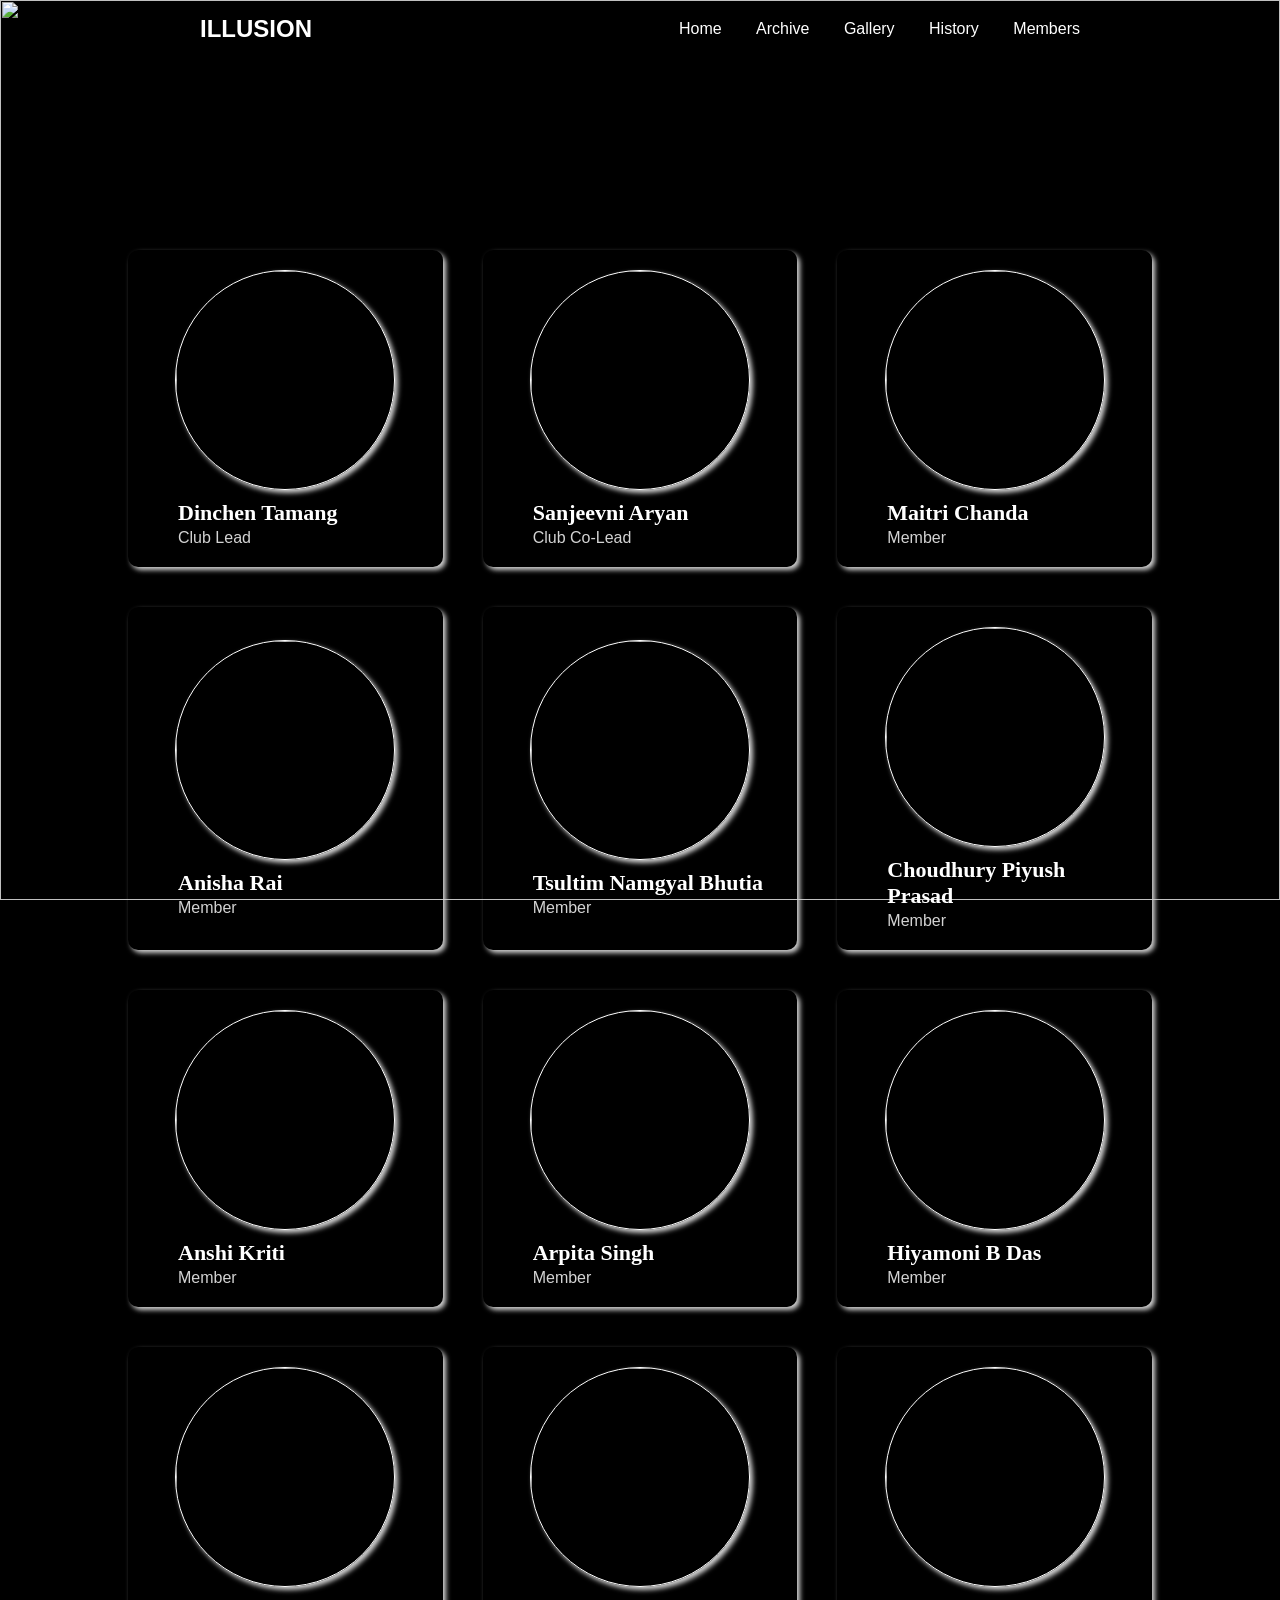
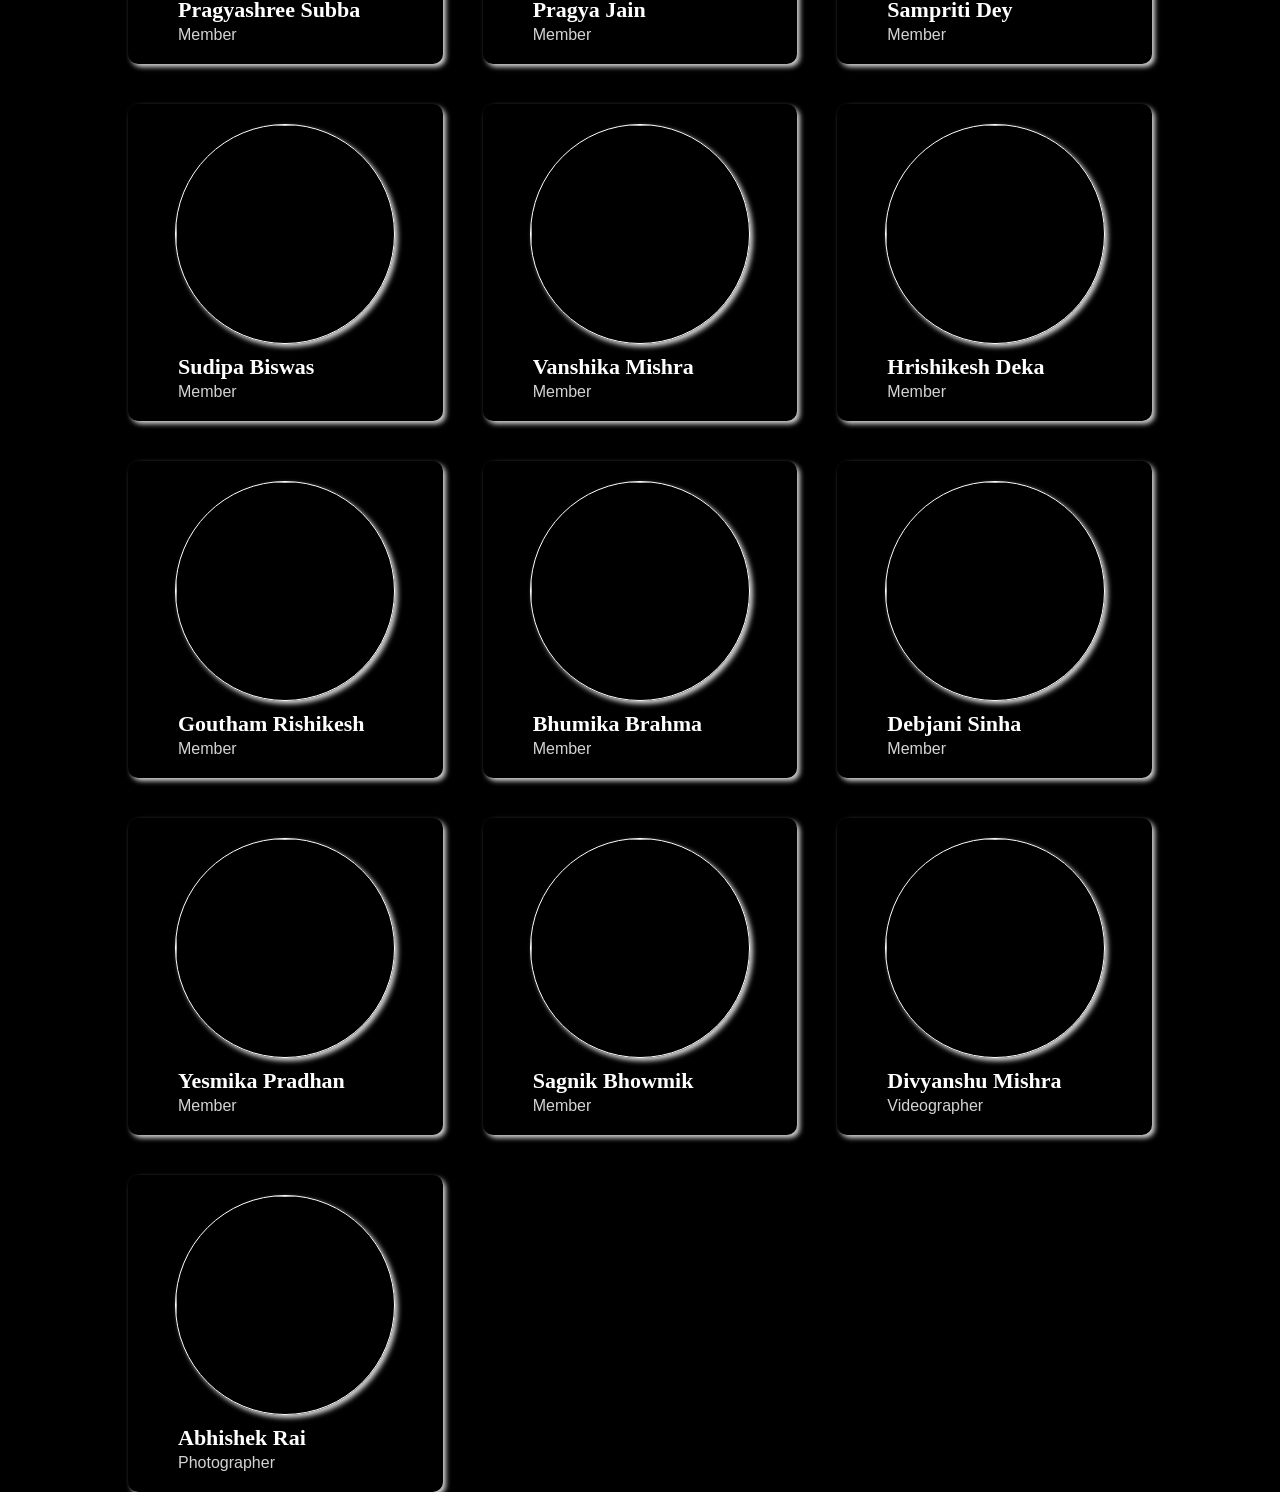
==== members/index.html @ e6c5cc49 "Add files via upload" ====
<!DOCTYPE html>
<html lang="en">
<head>
    <meta charset="UTF-8">
    <meta name="viewport" content="width=device-width, initial-scale=1.0">
    <title>Member</title>
    <link rel="stylesheet" href="style.css">
</head>
<body>
    <header>
        <a href="#" class="brand">Illusion</a>
        <div class="menu-btn">

        </div>
        <div class="navigation">
            <div class="navigation-items">
                <a href="../index.html">Home</a>
                <a href="#">Archive</a>
                <a href="../gallery/index.html">Gallery</a>
                <a href="#">History</a>
                <a href="#">Members</a>
            </div>
        </div>
    </header>
    <section class="home">
        
        <div class="bg">
            <img class="bg-slide active" src="../images/back.png">
        </div>
        
    </section>
    <script type="text/javascript">
        // Navigation for slider:
        const menuBtn=document.querySelector(".menu-btn");
        const navigation=document.querySelector(".navigation");

menuBtn.addEventListener("click",()=>{
    menuBtn.classList.toggle("active"); 
    navigation.classList.toggle("active"); 
})

    </script>
    <div class="container">
        <div class="boxes">
            <div class="box">
                <img src="../images/Members/Dinchen.png">
                <div class="links">
                    <a href="#"><i class="fa-brands fa-instagram"></i></a>
                </div>
                <div class="detail">
                    <h2>Dinchen Tamang</h2>
                    <p>Club Lead</p>
                </div>
            </div>
            <div class="box">
                <img src="../images/Members/Sanju.jpeg">
                <div class="links">
                    <a href="#"><i class="fa-brands fa-instagram"></i></a>
                </div>
                <div class="detail">
                    <h2>Sanjeevni Aryan</h2>
                    <p>Club Co-Lead</p>
                </div>
            </div>
            <div class="box">
                <img src="../images/Members/Maitri.jpg">
                <div class="links">
                    <a href="#"><i class="fa-brands fa-instagram"></i></a>
                </div>
                <div class="detail">
                    <h2>Maitri Chanda</h2>
                    <p>Member</p>
                </div>
            </div>
            <div class="box">
                <img src="../images/Members/Anisha.jpeg">
                <div class="links">
                    <a href="#"><i class="fa-brands fa-instagram"></i></a>
                </div>
                <div class="detail">
                    <h2>Anisha Rai</h2>
                    <p>Member</p>
                </div>
            </div>
            <div class="box">
                <img src="../images/Members/Tsultim.jpg">
                <div class="links">
                    <a href="#"><i class="fa-brands fa-instagram"></i></a>
                </div>
                <div class="detail">
                    <h2>Tsultim Namgyal Bhutia</h2>
                    <p>Member</p>
                </div>
            </div>
            <div class="box">
                <img src="../images/Members/Piyush.png">
                <div class="links">
                    <a href="#"><i class="fa-brands fa-instagram"></i></a>
                </div>
                <div class="detail">
                    <h2>Choudhury Piyush Prasad </h2>
                    <p>Member</p>
                </div>
            </div>
            <div class="box">
                <img src="../images/Members/Anshi.jpeg">
                <div class="links">
                    <a href="#"><i class="fa-brands fa-instagram"></i></a>
                </div>
                <div class="detail">
                    <h2>Anshi Kriti</h2>
                    <p>Member</p>
                </div>
            </div>
            <div class="box">
                <img src="../images/Members/Arpita.png">
                <div class="links">
                    <a href="#"><i class="fa-brands fa-instagram"></i></a>
                </div>
                <div class="detail">
                    <h2>Arpita Singh</h2>
                    <p>Member</p>
                </div>
            </div>
            <div class="box">
                <img src="../images/Members/Hiya.jpeg">
                <div class="links">
                    <a href="#"><i class="fa-brands fa-instagram"></i></a>
                </div>
                <div class="detail">
                    <h2>Hiyamoni B Das</h2>
                    <p>Member</p>
                </div>
            </div>
            <div class="box">
                <img src="../images/Members/Pragyashree.jpg">
                <div class="links">
                    <a href="#"><i class="fa-brands fa-instagram"></i></a>
                </div>
                <div class="detail">
                    <h2>Pragyashree Subba</h2>
                    <p>Member</p>
                </div>
            </div>
            <div class="box">
                <img src="../images/Members/Pragyajain.png">
                <div class="links">
                    <a href="#"><i class="fa-brands fa-instagram"></i></a>
                </div>
                <div class="detail">
                    <h2>Pragya Jain</h2>
                    <p>Member</p>
                </div>
            </div>
            <div class="box">
                <img src="../images/Members/Sampriti.png">
                <div class="links">
                    <a href="#"><i class="fa-brands fa-instagram"></i></a>
                </div>
                <div class="detail">
                    <h2>Sampriti Dey</h2>
                    <p>Member</p>
                </div>
            </div>
            <div class="box">
                <img src="../images/Members/Sudipa.jpg">
                <div class="links">
                    <a href="#"><i class="fa-brands fa-instagram"></i></a>
                </div>
                <div class="detail">
                    <h2>Sudipa Biswas</h2>
                    <p>Member</p>
                </div>
            </div>
            <div class="box">
                <img src="../images/Members/1.png">
                <div class="links">
                    <a href="#"><i class="fa-brands fa-instagram"></i></a>
                </div>
                <div class="detail">
                    <h2>Vanshika Mishra</h2>
                    <p>Member</p>
                </div>
            </div>
            <div class="box">
                <img src="../images/Members/Deka.png">
                <div class="links">
                    <a href="#"><i class="fa-brands fa-instagram"></i></a>
                </div>
                <div class="detail">
                    <h2>Hrishikesh Deka </h2>
                    <p>Member</p>
                </div>
            </div>
            <div class="box">
                <img src="../images/Members/Rishi.jpeg">
                <div class="links">
                    <a href="#"><i class="fa-brands fa-instagram"></i></a>
                </div>
                <div class="detail">
                    <h2>Goutham Rishikesh </h2>
                    <p>Member</p>
                </div>
            </div>
            <div class="box">
                <img src="../images/Members/Bhumika.png">
                <div class="links">
                    <a href="#"><i class="fa-brands fa-instagram"></i></a>
                </div>
                <div class="detail">
                    <h2>Bhumika Brahma</h2>
                    <p>Member</p>
                </div>
            </div>
            <div class="box">
                <img src="../images/Members/Debjani.jpg">
                <div class="links">
                    <a href="#"><i class="fa-brands fa-instagram"></i></a>
                </div>
                <div class="detail">
                    <h2>Debjani Sinha</h2>
                    <p>Member</p>
                </div>
            </div>
            <div class="box">
                <img src="../images/Members/1.png">
                <div class="links">
                    <a href="#"><i class="fa-brands fa-instagram"></i></a>
                </div>
                <div class="detail">
                    <h2>Yesmika Pradhan</h2>
                    <p>Member</p>
                </div>
            </div>
            <div class="box">
                <img src="../images/Members/1.png">
                <div class="links">
                    <a href="#"><i class="fa-brands fa-instagram"></i></a>
                </div>
                <div class="detail">
                    <h2>Sagnik Bhowmik</h2>
                    <p>Member</p>
                </div>
            </div>
            <div class="box">
                <img src="../images/Members/1.png">
                <div class="links">
                    <a href="#"><i class="fa-brands fa-instagram"></i></a>
                </div>
                <div class="detail">
                    <h2>Divyanshu Mishra</h2>
                    <p>Videographer</p>
                </div>
            </div>
            <div class="box">
                <img src="../images/Members/Abhishek.png">
                <div class="links">
                    <a href="#"><i class="fa-brands fa-instagram"></i></a>
                </div>
                <div class="detail">
                    <h2>Abhishek Rai</h2>
                    <p>Photographer</p>
                </div>
            </div>
        </div>
    </div>
</body>
</html>
---- members/style.css ----
@font-face{
    font-family: 'Poppins';
    src: url(fonts/Poppins-Regular.ttf);
}
body{
    background: #000;   /* 🔥 prevents white anywhere */
}
*{
    margin: 0;
    padding: 0;
    box-sizing: border-box;
    font-family: 'Poppins',sans-serif;
}


header{
    z-index: 999;
    position: absolute;
    top:0;
    left:0;
    width: 100%;
    display: flex;
    justify-content: space-between;
    align-items: center;
    padding: 15px 200px;
    transition: 0.5s ease;
}

header .brand{
    color:#fff; 
    font-size: 1.5em;
    font-weight: 700;
    text-transform: uppercase;
    text-decoration: none;
}

header .navigation{
    position: relative;
}

header .navigation .navigation-items a{
    position: relative;
    color: #fff;
    font-size: 1em;
    font-weight: 500;
    text-decoration: none;
    margin-left: 30px;
    transition: 0.3s ease;
}

header .navigation .navigation-items a:before{
    content: '';
    position: absolute;
    background: #fff;
    width: 0;
    height: 3px;
    bottom:0;
    left: 0;
    transition: 0.3s ease;
}

header .navigation .navigation-items a:hover:before{
    width: 100%;

}

section{
    padding:100px 200px;
}

.bg{
    position: relative;
    width: 100%;
    height:100vh;
    display: flex;
    justify-content: center;
    flex-direction: column;
    background: #000;
    overflow: hidden;
}

.bg{
    z-index: 777;
    content: '';
    position: absolute;
    background: linear-gradient(rgba(0,0,0,0.40));
    width: 100%;
    height: 100%;
    top: 0;
    left: 0;
}
.bg .content{
    z-index: 888;
    color: #fff;
    width: 70%;
    margin-top: 50px;
}

.bg .content h1{
    font-size: 4em;
    font-weight: 900;
    text-transform: uppercase;
    letter-spacing: 5px;
    line-height: 75px;
    margin-bottom: 40px;
}

.bg .content h1 span{
    font-size: 1.2em;
    font-weight: 600;
}

.bg .content p{
    margin-bottom: 65px;
}

.bg .content a{
    background: #fff;
    padding: 15px 35px;
    color: #1680AC;
    font-size: 1.1em;
    font-weight: 500;
    text-decoration: none;
    border-radius: 2px;
}

.bg .media-icons{
    z-index: 888;
    position: absolute;
    right: 30px;
    display: flex;
    flex-direction: column;
    transition: 0.5s ease;
}

.bg .media-icons a{
    color:#fff;
    font-size: 1.6em;
    transition: 0.3s ease;
}


.bg .media-icons a:not(:last-child){
    margin-bottom: 20px;
}

.bg .media-icons a:hover{
    transform: scale(1.3);
}
.bg{
    z-index: 000;
    position: absolute;
    top:0;
    left: 0;
    width: 100%;
    height: 100%;
    object-fit: contain;
}

.bg-slide,
.bg{
    position: absolute;
    top: 0;
    left: 0;
    width: 100%;
    height: 100%;       /* VERY IMPORTANT */
    object-fit: cover;  /* fills entire area */
}
.bg-slide{
    position: absolute;
    width: 100%;
    clip-path: circle(0% at 50% 0); 
}
.bg-slide.active{
    clip-path: circle(150.0% at 50% 0);
    transition: 2s ease;
    transition-property: clip-path;
}

.container{
    width:100%;
    min-height:100vh;
    background: #000;
    padding-top: 50px;
}

.boxes{
    width: 80%;
    margin: auto;
    display: grid;
    grid-template-columns: repeat(3,1fr);
    grid-gap: 40px;
}
.box{
    display: flex;
    flex-direction: column;
    align-items: center;
    justify-content: center;
    padding: 20px;
}

.detail h2,
.detail p{
    text-align: center;
    padding: 0;
}
.box{
    position: relative;
    box-shadow: 3px 3px 5px lightgray;
    background: linear-gradient(rgba(0,0,0,0.60));
    border-radius: 10px;
    cursor: pointer;
    user-select: none;
}

.box img{
    width: 220px;
    height: 220px;
    border-radius: 50%;
    position: static;
    top:30px;
    left:40px;
    border: 1px solid white;
    box-shadow: 3px 3px 5px lightgray;
    transition: 1.5s;
}
.links{
    position: static;
    top:50%;
    right:30px;
    transform: translateY(-50%);
}

.links a{
    display: block;
    font-size: 25px;
    margin: 10px 0;
    color: lightgray;
    transition: .5s;
}

.links a.hover{
    color:cyan;
}

.detail{
    position: static;
    bottom:15px;
    width: 100%;
}

.detail h2,.detail p{
    width: 100%;
    text-align: left;
    padding-left: 30px;    
}

.detail h2{
    font-family: cursive;
    color:white;
    font-size: 22px;
    margin-bottom: 3px;
}

.detail p{
    color:lightgray;
}

.box:hover{
    transform:scale(1.01);
    box-shadow: 5px 5px 20px lightgray;
}

.box:hover img{
    transform: scale(1.05);
    box-shadow: 5px 5px 20px gray;
}

@media (max-width:768px){
    .boxes{
        width: 100%;   /* 🔥 full width */
        padding: 0 15px;
    }
    .bg{
        min-height: 100dvh;
    }
    header{
        padding: 12px 20px;
    }

    section{
        padding: 100px 20px;
    }

    .bg .media-icons{
        right:15px;
    }
    header .navigation{
    display: none;
    }

  header .navigation.active{
        position: fixed;
        width: 100%;
        height: 100vh;
        top:0;
        left:0;
        display: flex;
        justify-content: center;
        align-items: center;
        background: rgba(1,1,1,0.5);
    }
    header .navigation .navigation-items a{
        color:#222;
        font-size: 1.2em;
        margin: 20px;
    }

    header .navigation .navigation-items a:before{
        background: #222; 
        height: 5px;
    }
    header .navigation .navigation-items{
        background: #fff;
        width: 600px;
        max-width: 600px;
        margin: 20px;
        padding: 40px;
        display: flex;
        flex-direction: column;
        align-items: center;
        border-radius: 5px;
        box-shadow: 0 5px 25px rgb(1 1 1/20%);
    }
    .menu-btn{
        background: url(../images/menu.png)no-repeat;
        background-size: 30px;
        background-position: center;
        width: 40px;
        height: 40px;
        cursor: pointer;
        transition: 0.3s ease;
    }
    .menu-btn.active{
        z-index: 999;
        background: url(../images/close.png)no-repeat;
        background-size: 25px;
        background-position: center;
        transition: 0.3s ease;
    }
}
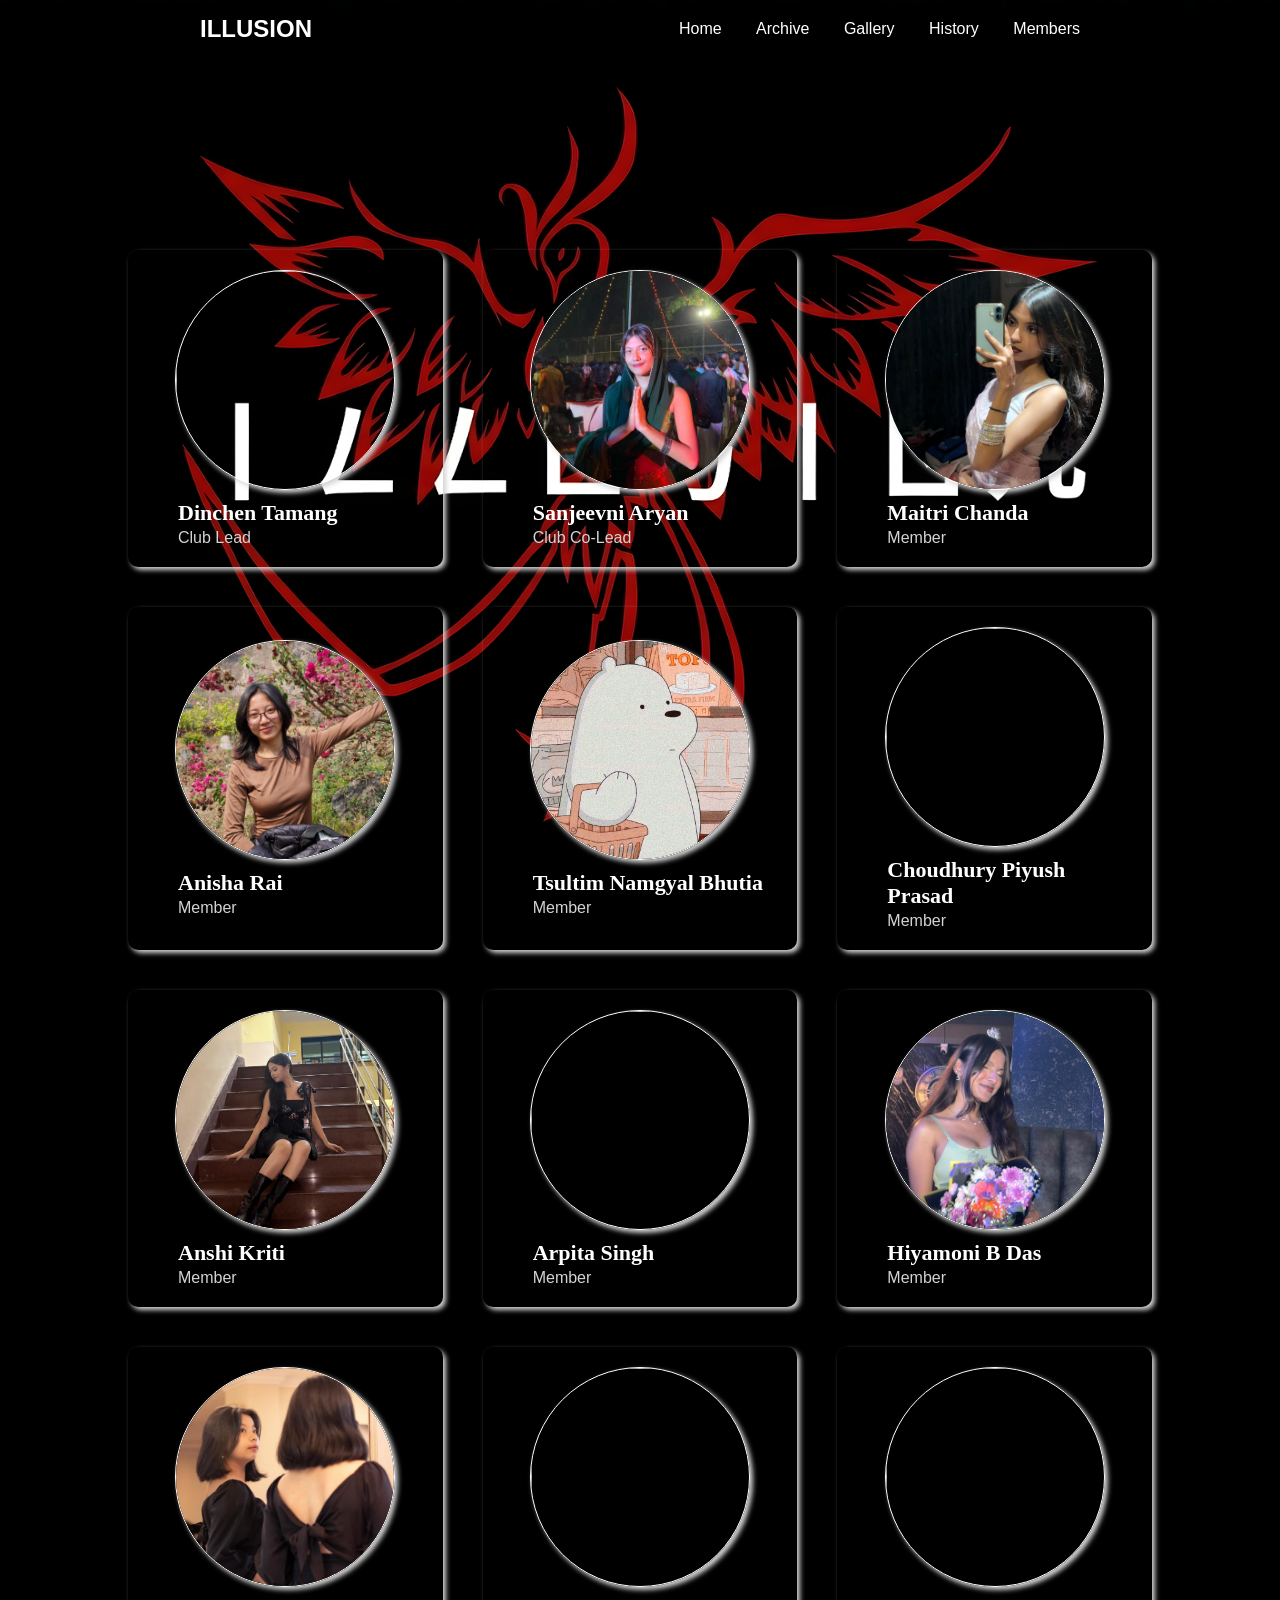
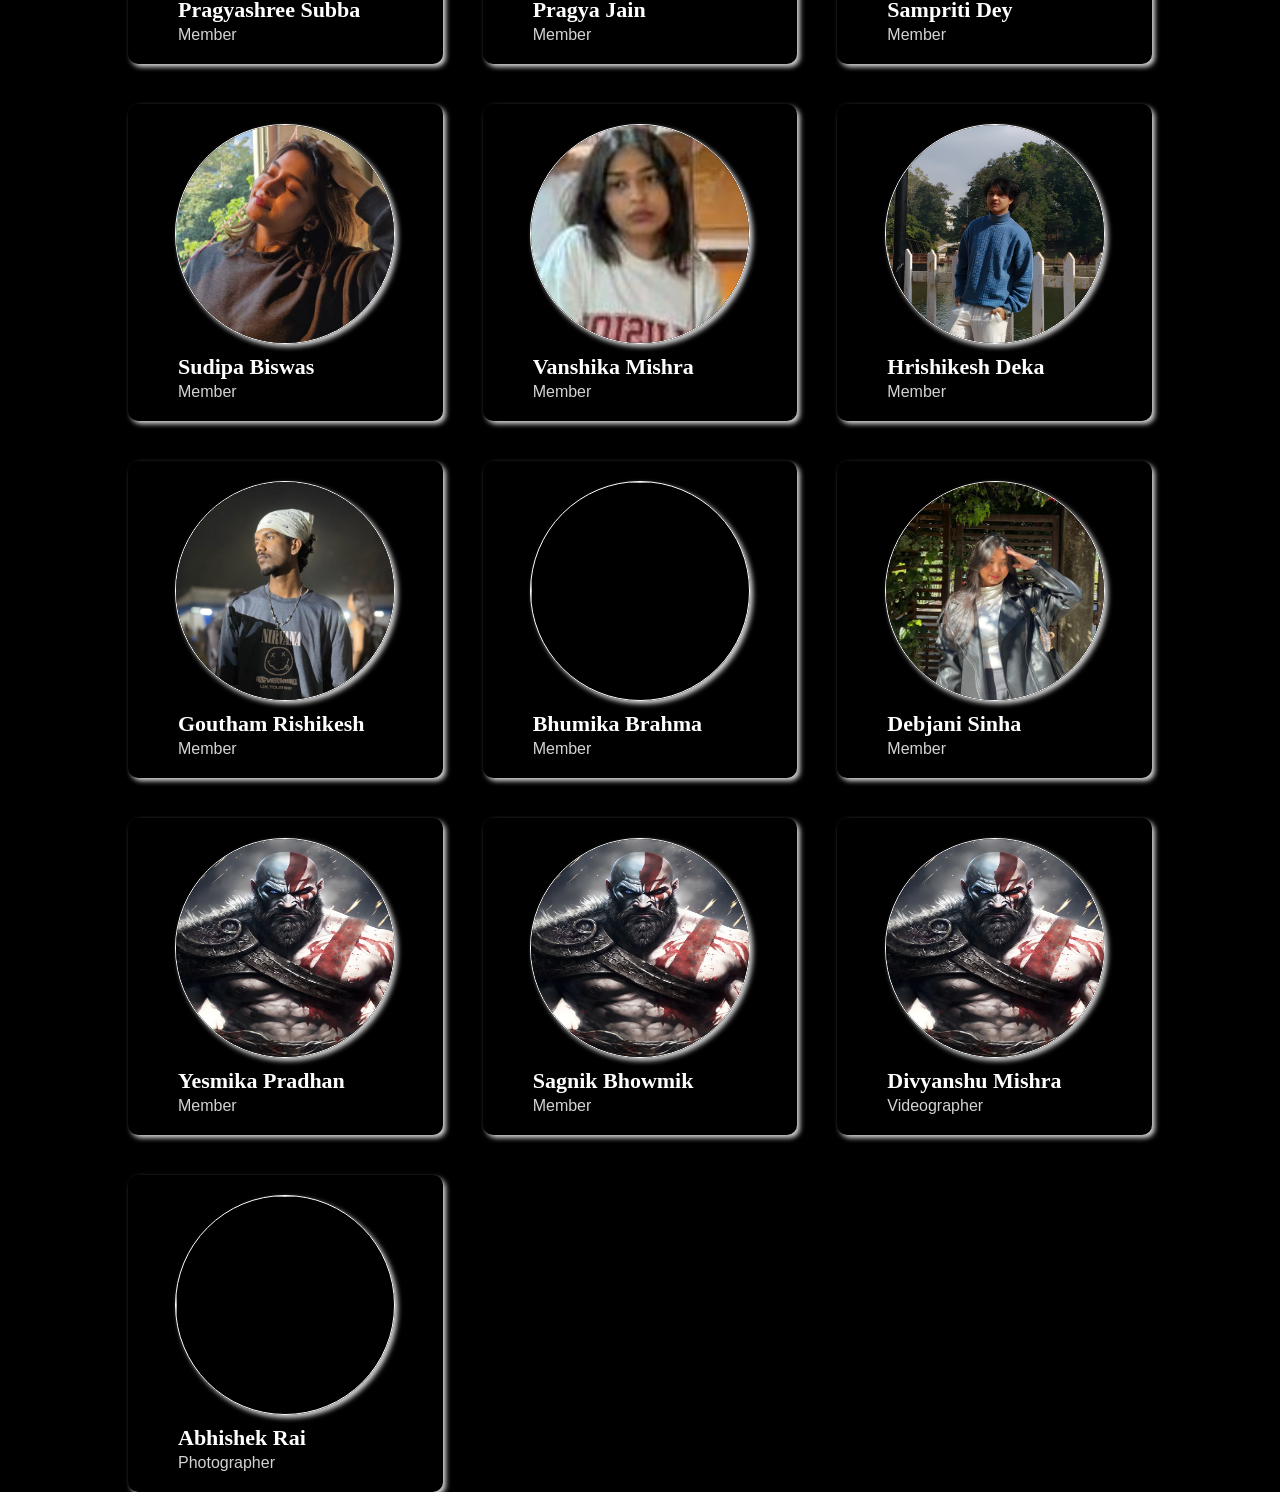
==== commit 13115550: "Update index.html" ====
--- a/members/index.html
+++ b/members/index.html
@@ -173,7 +173,7 @@
                 </div>
             </div>
             <div class="box">
-                <img src="../images/Members/1.png">
+                <img src="../images/Members/Vanshika.jpeg">
                 <div class="links">
                     <a href="#"><i class="fa-brands fa-instagram"></i></a>
                 </div>
@@ -265,4 +265,4 @@
         </div>
     </div>
 </body>
-</html>+</html>
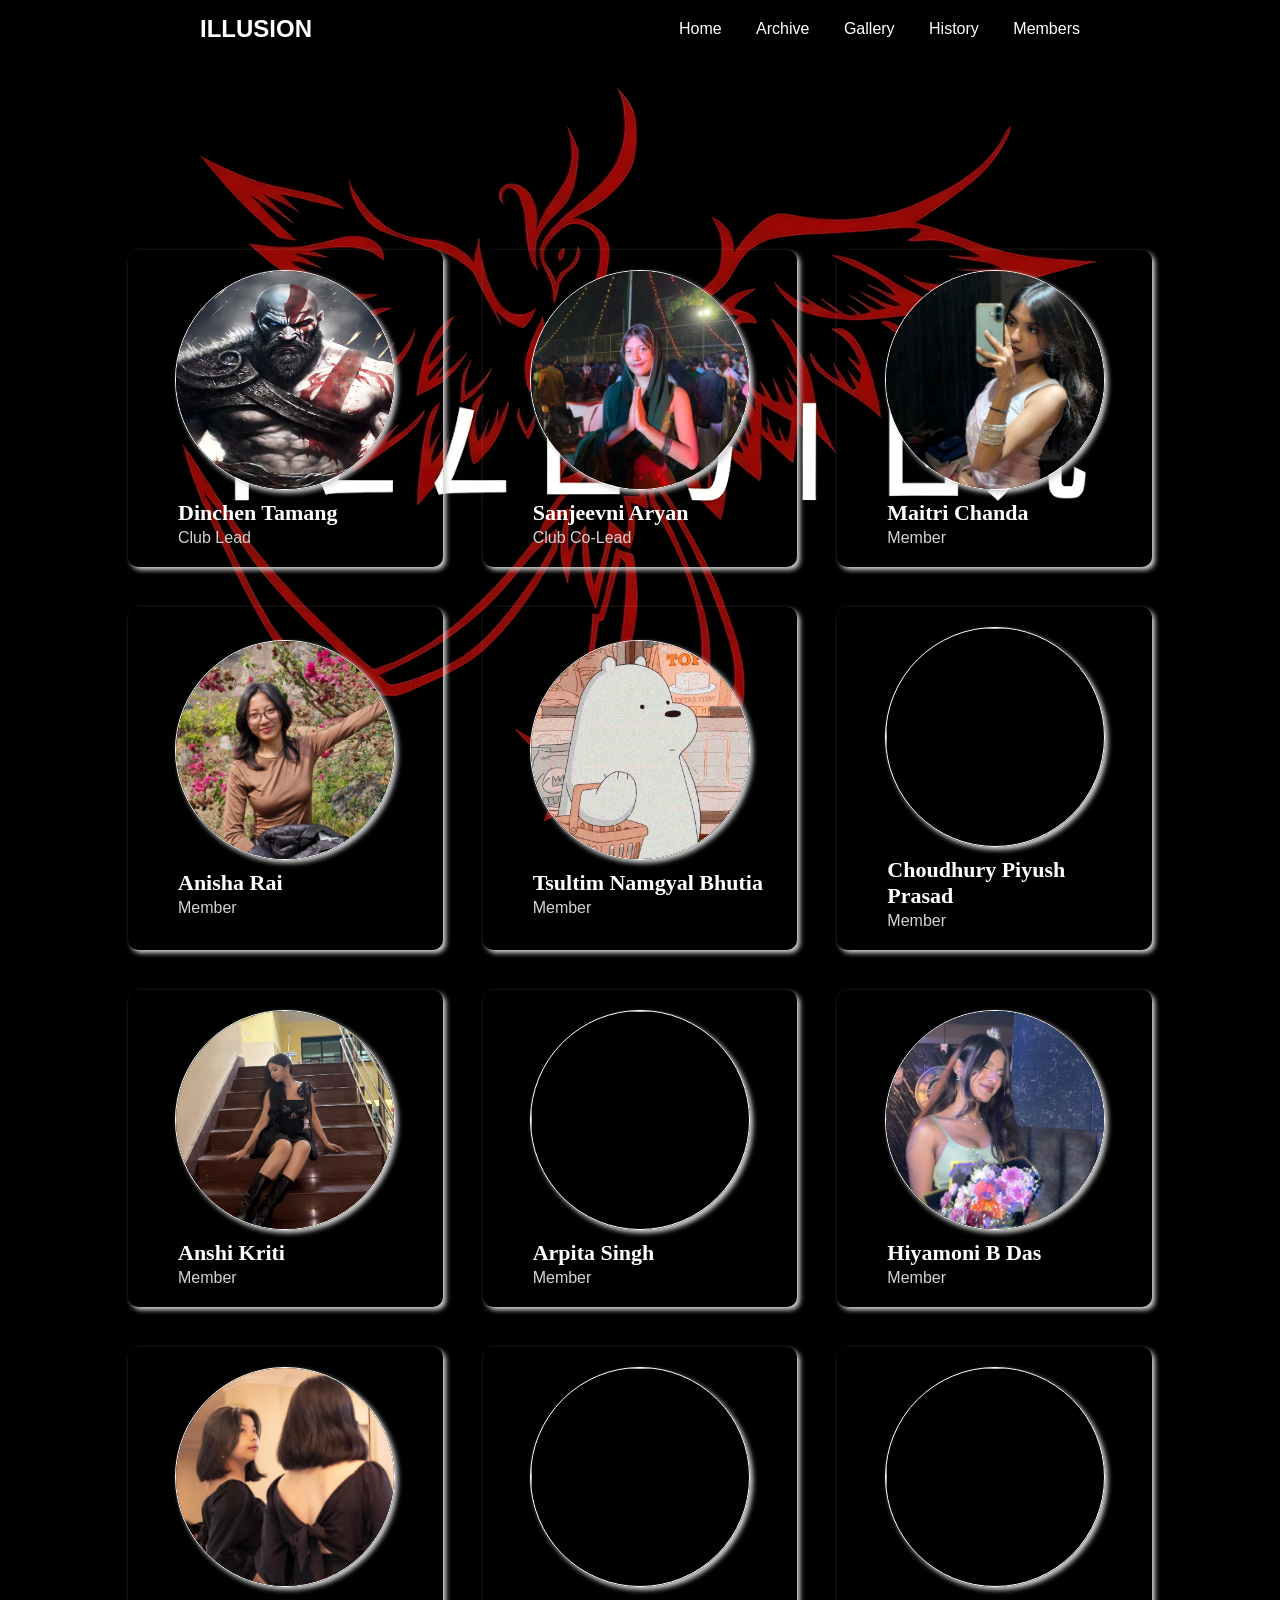
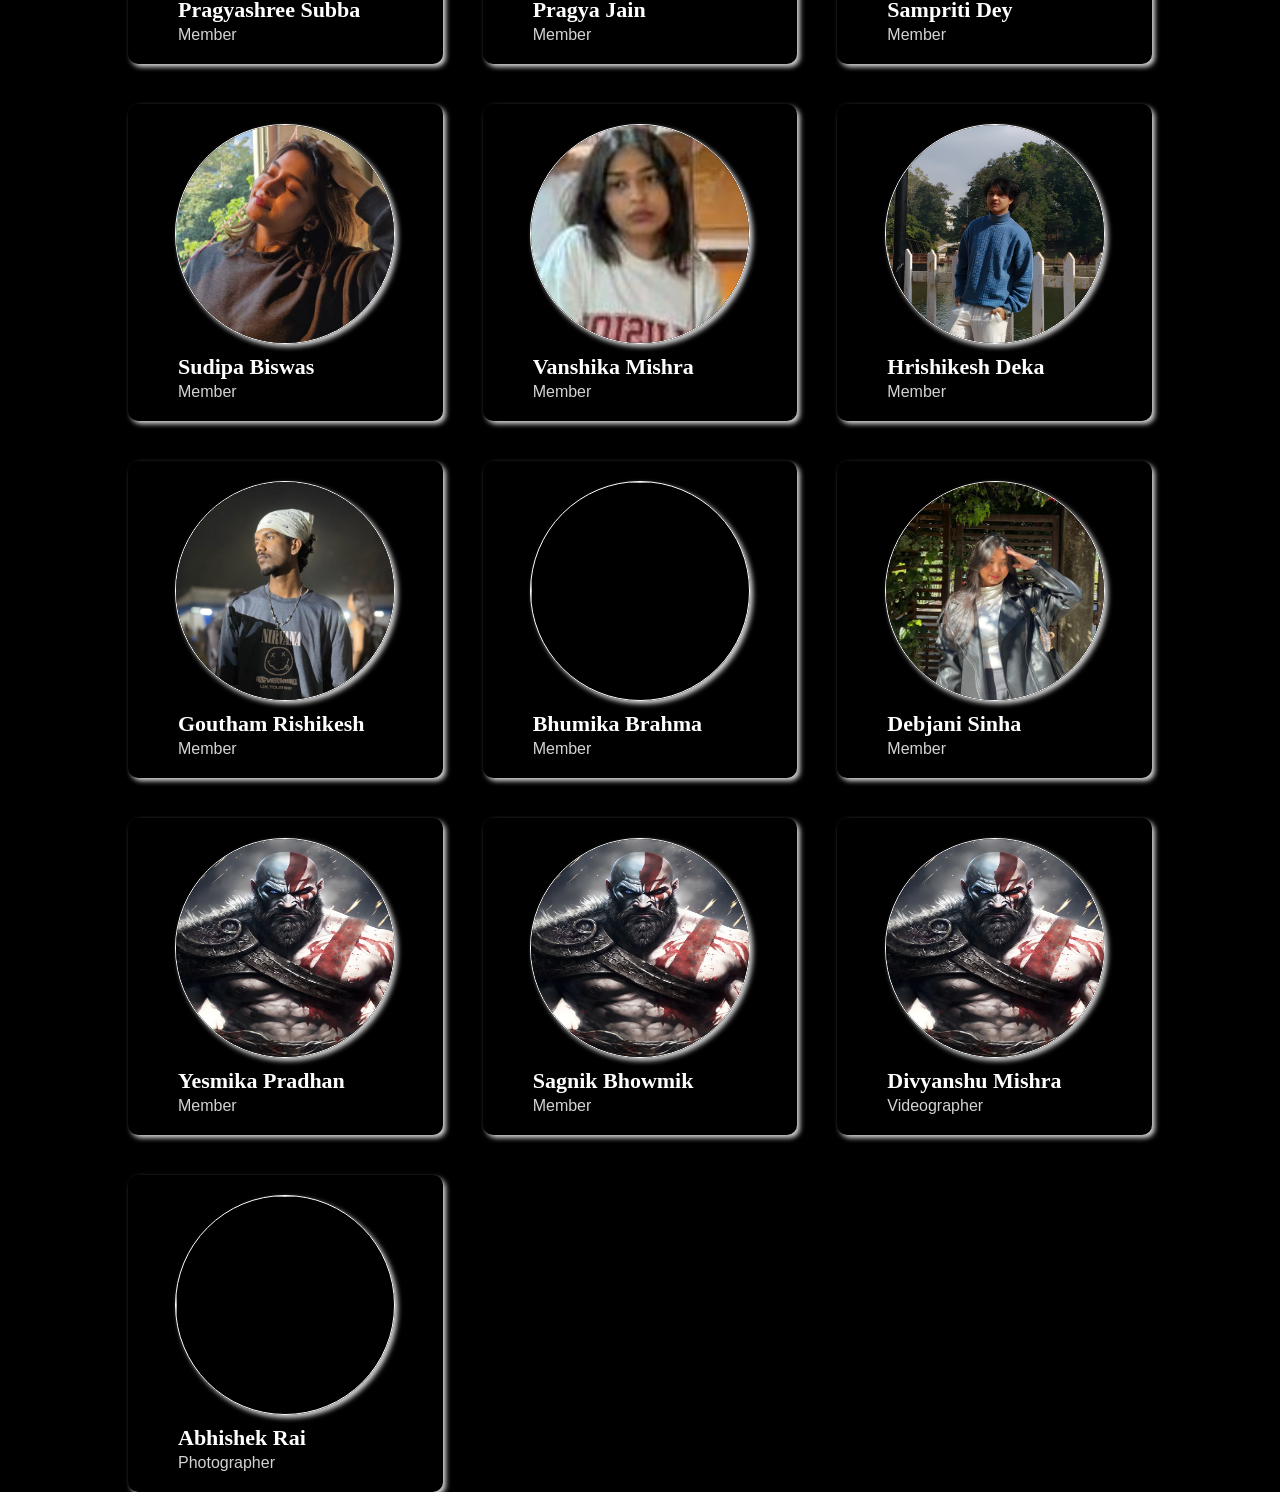
==== commit 1215f1c0: "Update index.html" ====
--- a/members/index.html
+++ b/members/index.html
@@ -43,7 +43,7 @@
     <div class="container">
         <div class="boxes">
             <div class="box">
-                <img src="../images/Members/Dinchen.png">
+                <img src="../images/Members/1.png">
                 <div class="links">
                     <a href="#"><i class="fa-brands fa-instagram"></i></a>
                 </div>
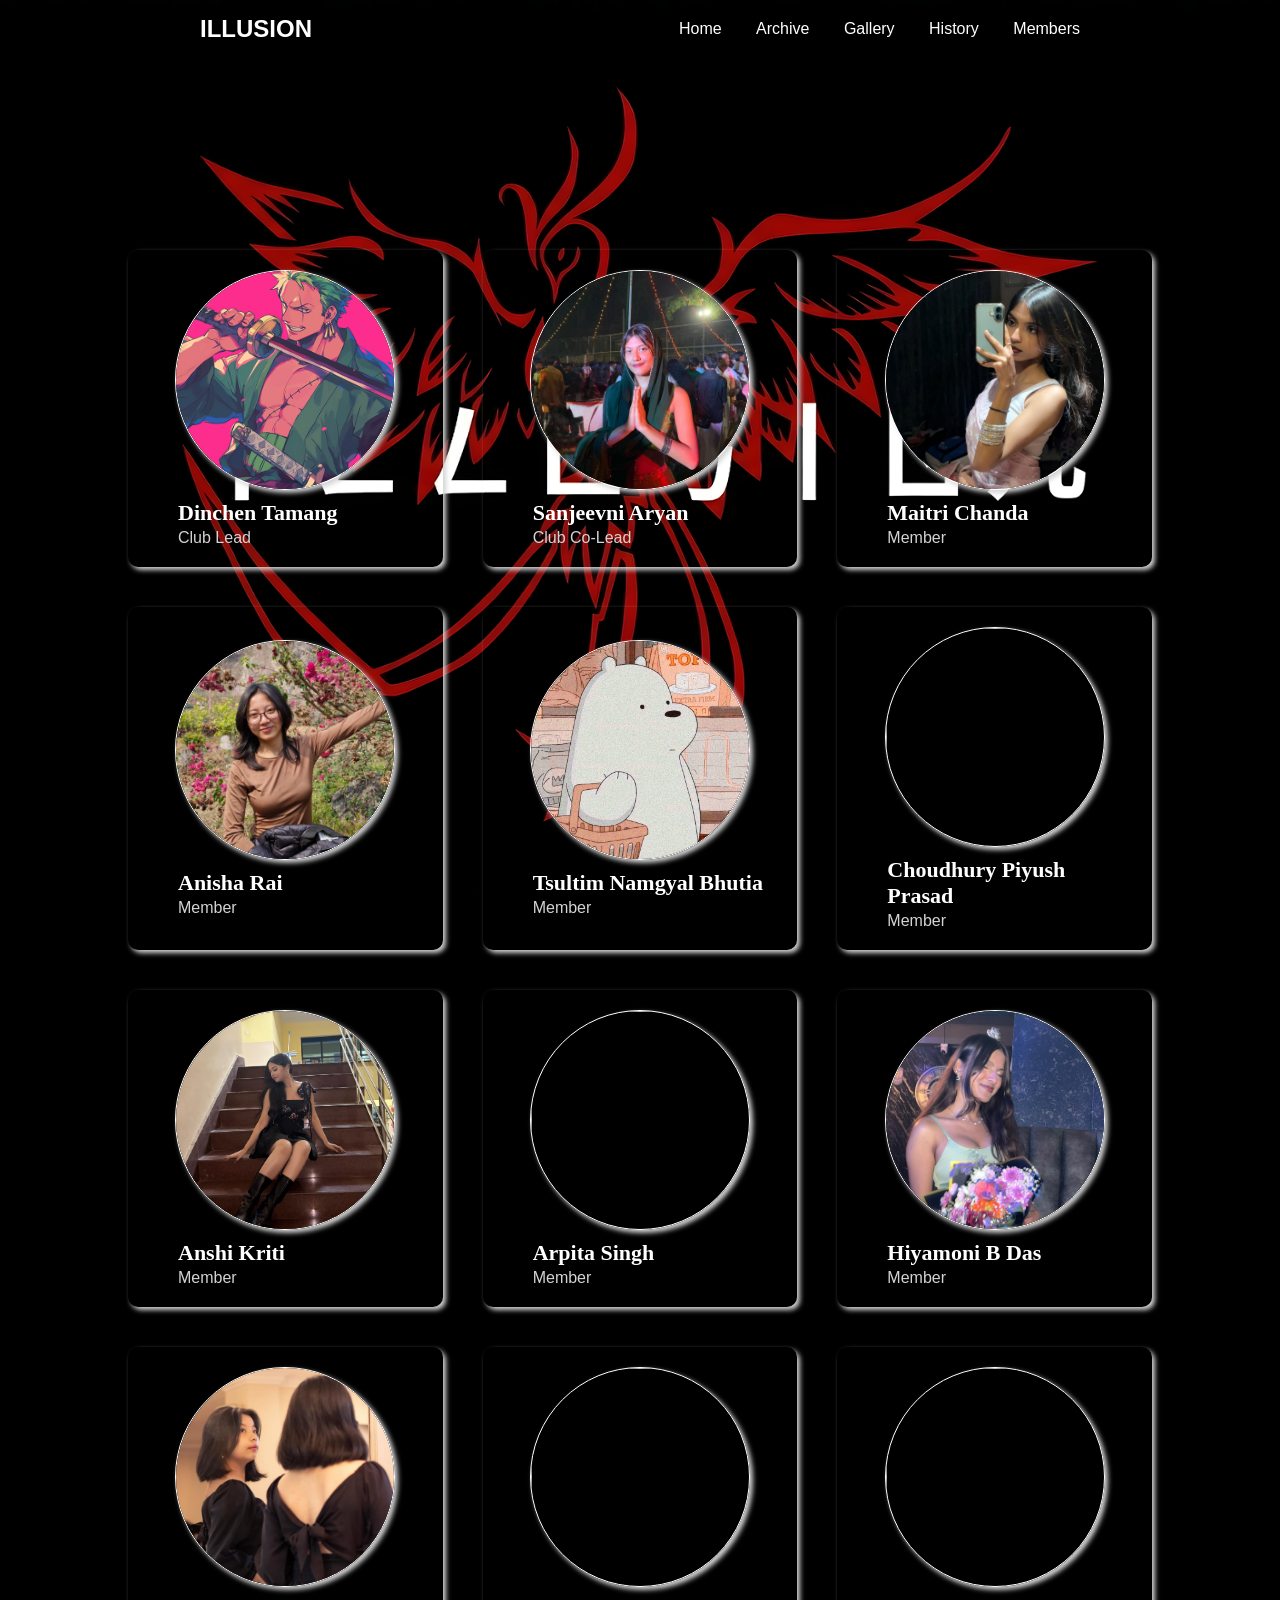
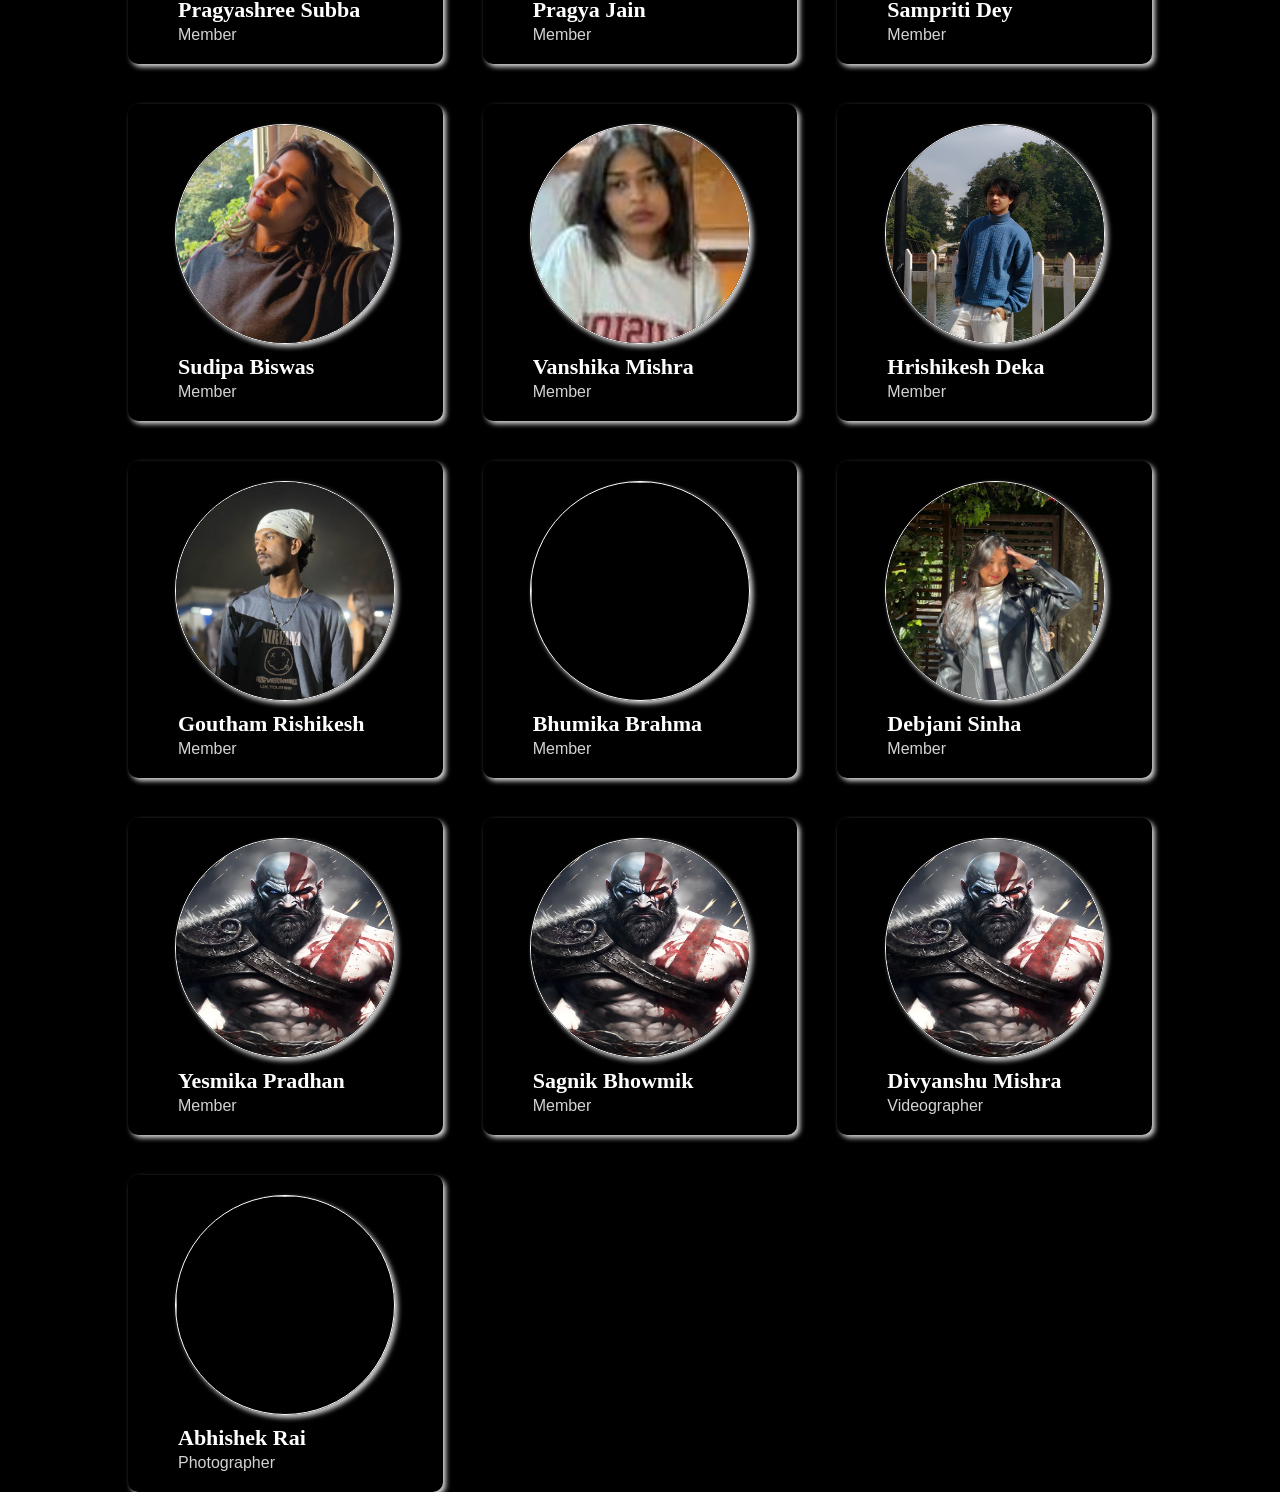
==== commit 82752ecd: "Update index.html" ====
--- a/members/index.html
+++ b/members/index.html
@@ -43,7 +43,7 @@
     <div class="container">
         <div class="boxes">
             <div class="box">
-                <img src="../images/Members/1.png">
+                <img src="../images/Members/1.jpg">
                 <div class="links">
                     <a href="#"><i class="fa-brands fa-instagram"></i></a>
                 </div>
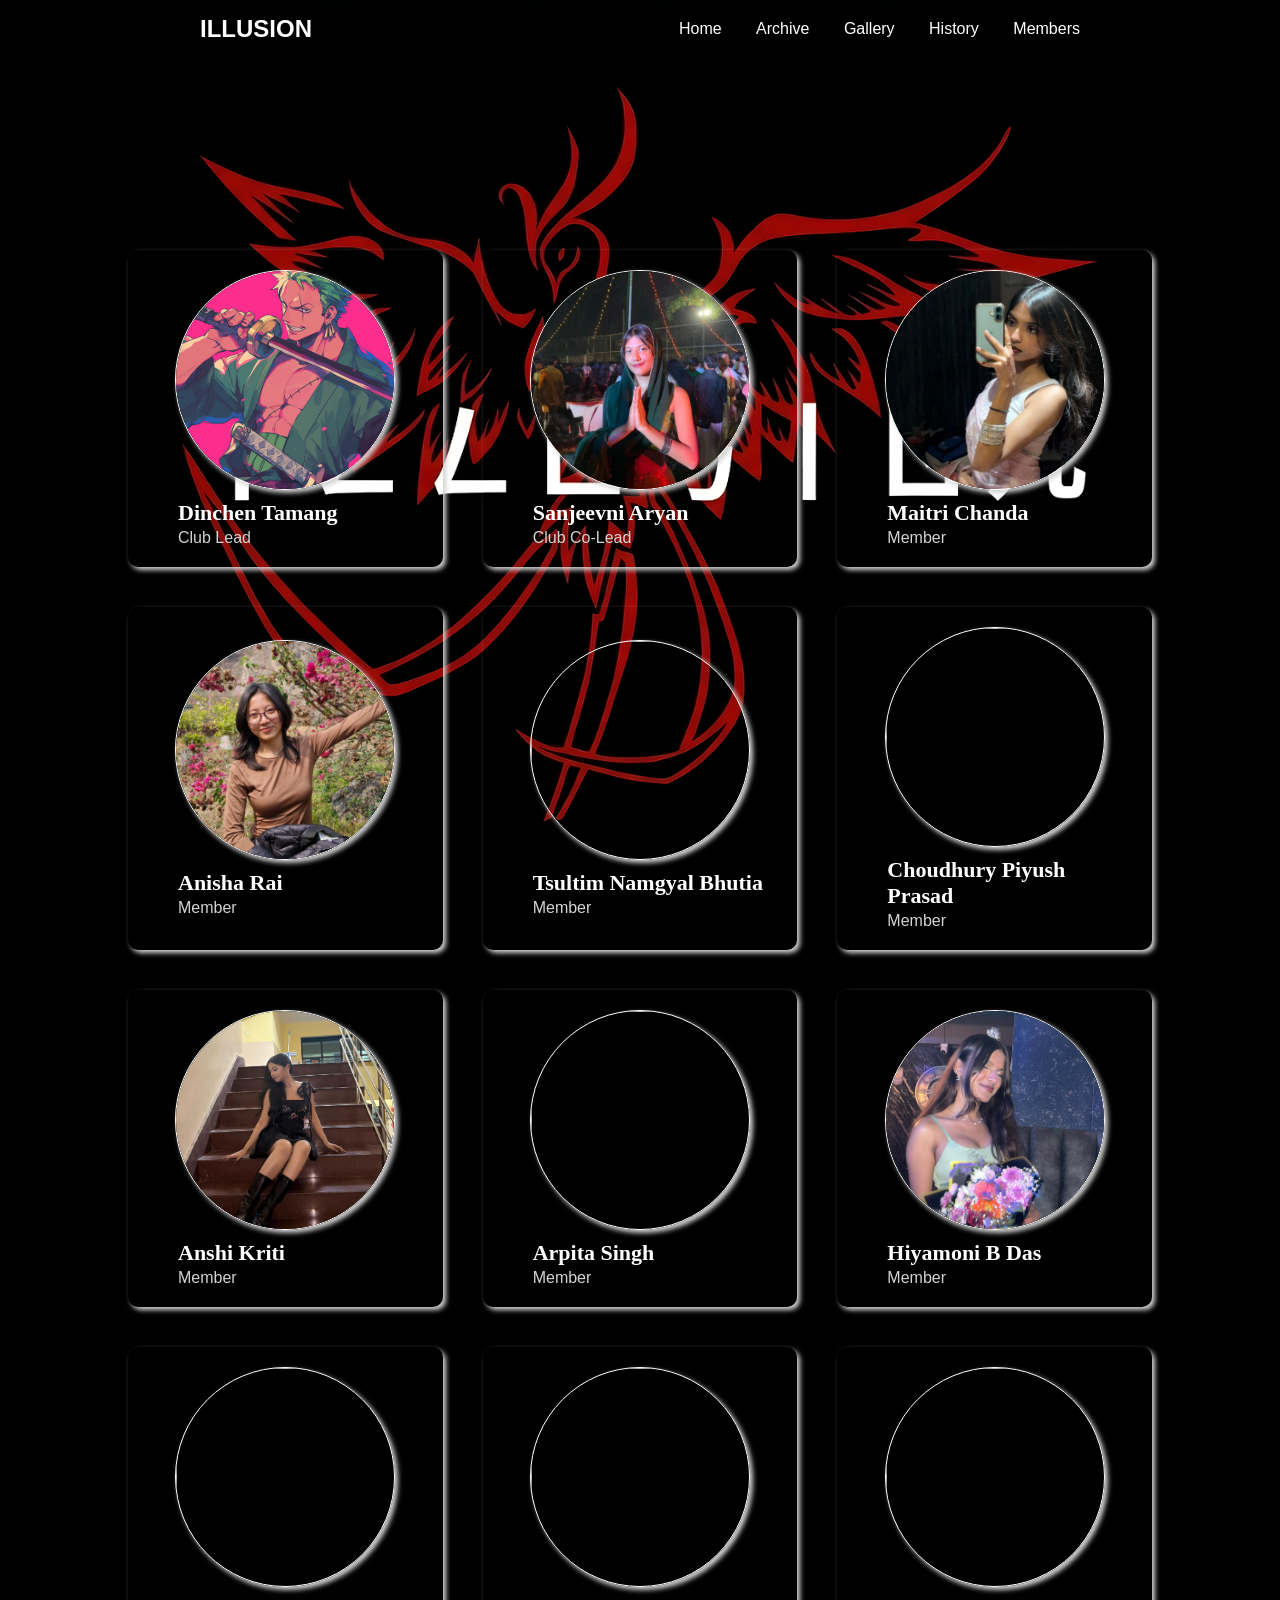
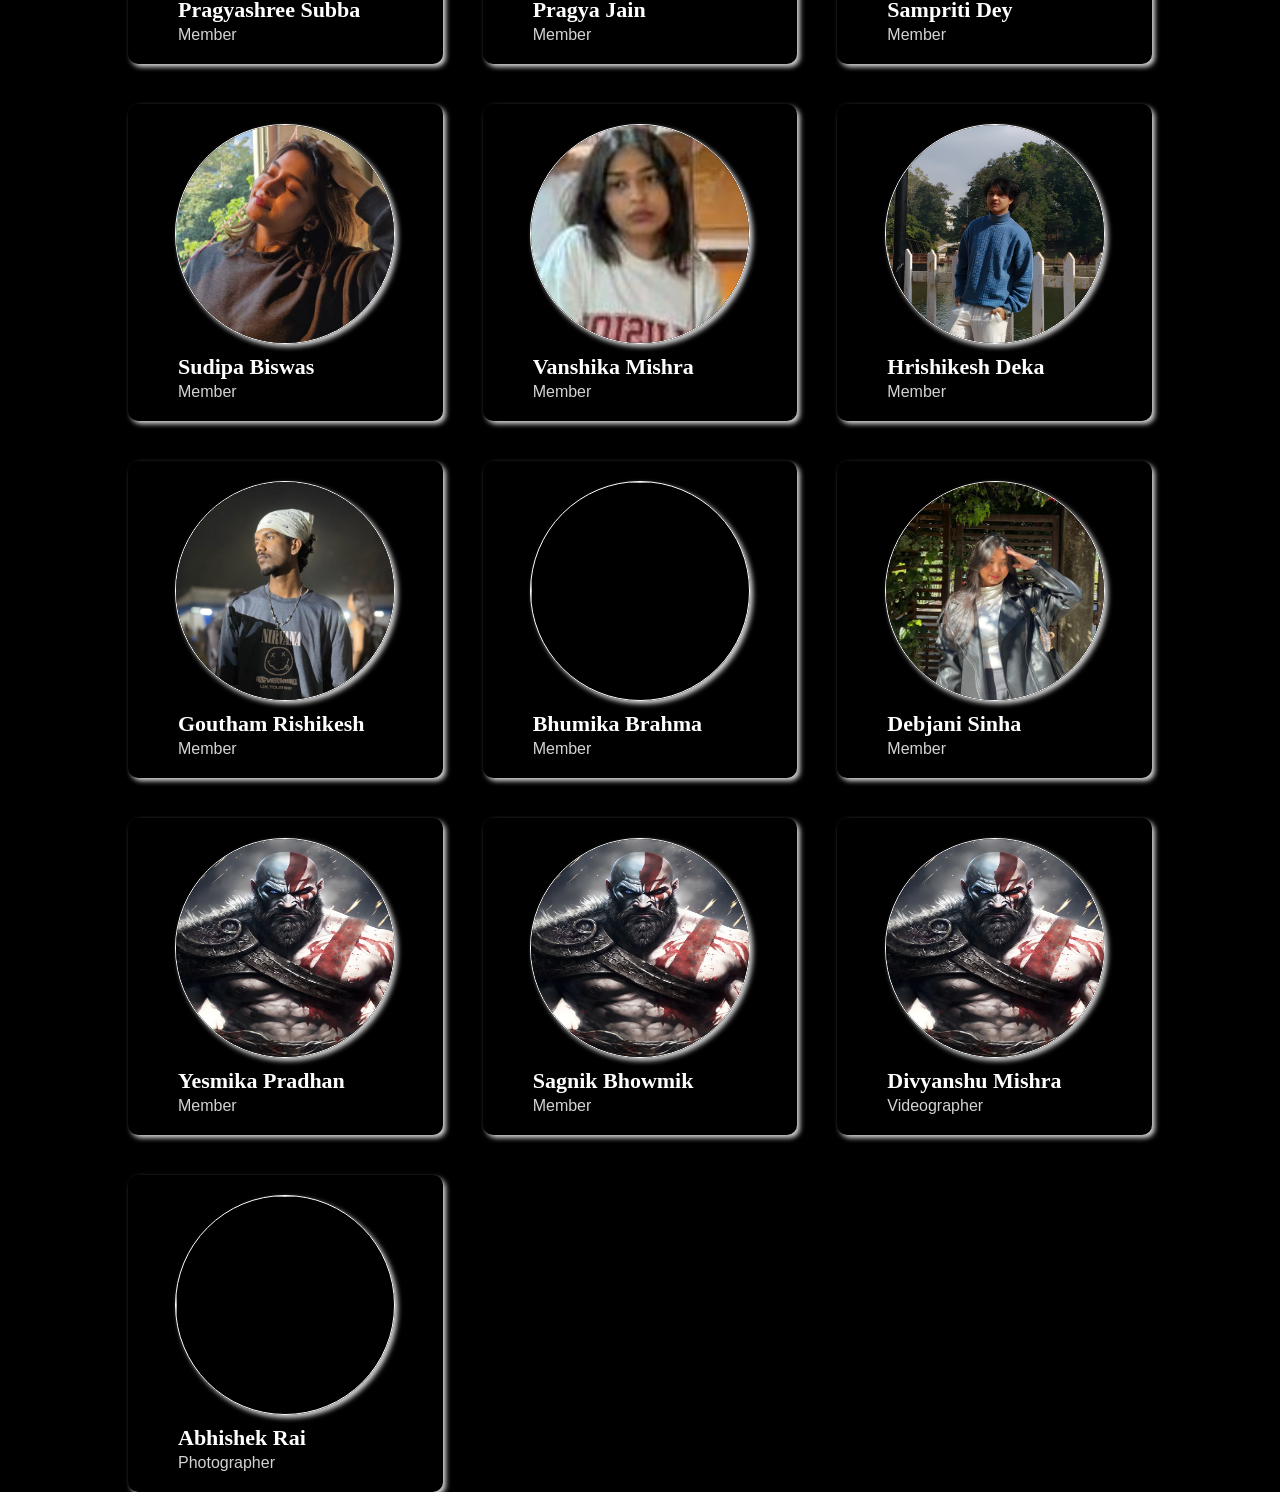
==== commit 14954999: "Update index.html" ====
--- a/members/index.html
+++ b/members/index.html
@@ -83,7 +83,7 @@
                 </div>
             </div>
             <div class="box">
-                <img src="../images/Members/Tsultim.jpg">
+                <img src="../images/Members/Tsultim.png">
                 <div class="links">
                     <a href="#"><i class="fa-brands fa-instagram"></i></a>
                 </div>
@@ -133,7 +133,7 @@
                 </div>
             </div>
             <div class="box">
-                <img src="../images/Members/Pragyashree.jpg">
+                <img src="../images/Members/Pragyashree.png">
                 <div class="links">
                     <a href="#"><i class="fa-brands fa-instagram"></i></a>
                 </div>
